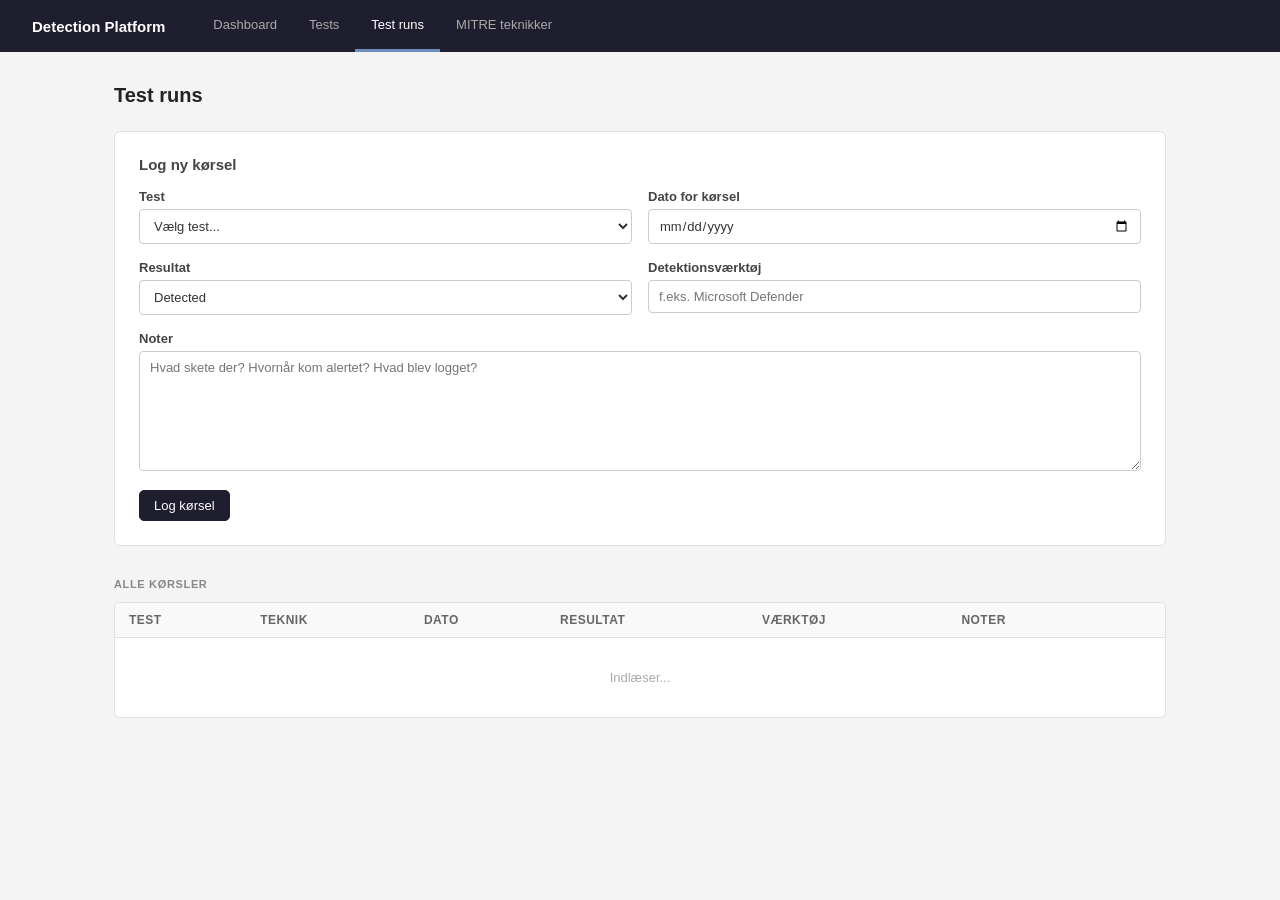
==== src/main/resources/static/runs.html @ 49f445f4 "Frontend initial setup (html, js, css)" ====
<!DOCTYPE html>
<html lang="da">
<head>
    <meta charset="UTF-8">
    <title>Detection Platform – Test runs</title>
    <link rel="stylesheet" href="style.css">
</head>
<body>

<nav>
    <a class="nav-brand" href="index.html">Detection Platform</a>
    <div class="nav-links">
        <a href="index.html">Dashboard</a>
        <a href="tests.html">Tests</a>
        <a href="runs.html" class="active">Test runs</a>
        <a href="techniques.html">MITRE teknikker</a>
    </div>
</nav>

<div class="container">
    <h1>Test runs</h1>

    <div class="form-card">
        <h2>Log ny kørsel</h2>
        <div id="run-alert" class="alert"></div>

        <div class="form-row">
            <div class="form-group">
                <label>Test</label>
                <select id="run-test">
                    <option value="">Vælg test...</option>
                </select>
            </div>
            <div class="form-group">
                <label>Dato for kørsel</label>
                <input type="date" id="run-date">
            </div>
        </div>

        <div class="form-row">
            <div class="form-group">
                <label>Resultat</label>
                <select id="run-result">
                    <option value="DETECTED">Detected</option>
                    <option value="NOT_DETECTED">Not detected</option>
                    <option value="PARTIAL">Partial</option>
                </select>
            </div>
            <div class="form-group">
                <label>Detektionsværktøj</label>
                <input type="text" id="run-tool" placeholder="f.eks. Microsoft Defender">
            </div>
        </div>

        <div class="form-group">
            <label>Noter</label>
            <textarea id="run-notes" placeholder="Hvad skete der? Hvornår kom alertet? Hvad blev logget?"></textarea>
        </div>

        <button class="btn btn-primary" onclick="createRun()">Log kørsel</button>
    </div>

    <div class="section-label">Alle kørsler</div>
    <div class="table-wrap">
        <table>
            <thead>
                <tr>
                    <th>Test</th>
                    <th>Teknik</th>
                    <th>Dato</th>
                    <th>Resultat</th>
                    <th>Værktøj</th>
                    <th>Noter</th>
                    <th></th>
                </tr>
            </thead>
            <tbody id="runs-table">
                <tr><td colspan="7" class="empty">Indlæser...</td></tr>
            </tbody>
        </table>
    </div>
</div>

<script src="app.js"></script>
<script>
async function loadPage() {
    const [tests, runs] = await Promise.all([fetchTests(), fetchRuns()]);

    const select = document.getElementById('run-test');
    tests.forEach(t => {
        const opt = document.createElement('option');
        opt.value = t.id;
        opt.textContent = `${t.name} (${t.technique.techniqueId})`;
        select.appendChild(opt);
    });

    const today = new Date().toISOString().split('T')[0];
    document.getElementById('run-date').value = today;

    renderRuns(runs);
}

function renderRuns(runs) {
    const tbody = document.getElementById('runs-table');
    if (runs.length === 0) {
        tbody.innerHTML = '<tr><td colspan="7" class="empty">Ingen kørsler logget endnu</td></tr>';
        return;
    }
    const sorted = [...runs].reverse();
    tbody.innerHTML = sorted.map(r => `
        <tr>
            <td>${r.test.name}</td>
            <td><span class="mitre-id">${r.test.technique.techniqueId}</span></td>
            <td>${formatDate(r.runDate)}</td>
            <td>${resultBadge(r.result)}</td>
            <td>${r.detectionTool || '–'}</td>
            <td style="max-width:200px; overflow:hidden; text-overflow:ellipsis; white-space:nowrap;" title="${r.notes || ''}">${r.notes || '–'}</td>
            <td>
                <button class="btn btn-sm btn-danger" onclick="deleteRun(${r.id})">Slet</button>
            </td>
        </tr>
    `).join('');
}

async function createRun() {
    const testId = document.getElementById('run-test').value;
    const runDate = document.getElementById('run-date').value;
    const result = document.getElementById('run-result').value;
    const detectionTool = document.getElementById('run-tool').value.trim();
    const notes = document.getElementById('run-notes').value.trim();

    if (!testId || !runDate) {
        showAlert('run-alert', 'error', 'Vælg venligst en test og en dato.');
        return;
    }

    const res = await fetch(`${API}/runs`, {
        method: 'POST',
        headers: { 'Content-Type': 'application/json' },
        body: JSON.stringify({ testId: parseInt(testId), runDate, result, detectionTool, notes })
    });

    if (res.ok) {
        showAlert('run-alert', 'success', 'Kørsel logget!');
        document.getElementById('run-notes').value = '';
        document.getElementById('run-tool').value = '';
        renderRuns(await fetchRuns());
    } else {
        showAlert('run-alert', 'error', 'Noget gik galt. Prøv igen.');
    }
}

async function deleteRun(id) {
    if (!confirm('Slet denne kørsel?')) return;
    await fetch(`${API}/runs/${id}`, { method: 'DELETE' });
    renderRuns(await fetchRuns());
}

loadPage();
</script>
</body>
</html>
---- src/main/resources/static/style.css ----
* {
    box-sizing: border-box;
    margin: 0;
    padding: 0;
}

body {
    font-family: Arial, Helvetica, sans-serif;
    font-size: 14px;
    background-color: #f4f4f4;
    color: #333;
}

/* Navigation */
nav {
    background-color: #1e1e2e;
    padding: 0 2rem;
    display: flex;
    align-items: center;
    gap: 2rem;
    height: 52px;
    position: sticky;
    top: 0;
    z-index: 100;
}

.nav-brand {
    color: #fff;
    font-size: 15px;
    font-weight: bold;
    text-decoration: none;
    white-space: nowrap;
}

.nav-links {
    display: flex;
    gap: 0;
}

.nav-links a {
    color: #aaa;
    text-decoration: none;
    padding: 0 16px;
    height: 52px;
    display: flex;
    align-items: center;
    font-size: 13px;
    border-bottom: 3px solid transparent;
    transition: color 0.15s;
}

.nav-links a:hover {
    color: #fff;
}

.nav-links a.active {
    color: #fff;
    border-bottom: 3px solid #6c8ebf;
}

/* Layout */
.container {
    max-width: 1100px;
    margin: 2rem auto;
    padding: 0 1.5rem;
}

h1 {
    font-size: 20px;
    margin-bottom: 1.5rem;
    color: #222;
}

h2 {
    font-size: 15px;
    margin-bottom: 1rem;
    color: #444;
    font-weight: 600;
}

/* Stat kort */
.stats {
    display: grid;
    grid-template-columns: repeat(auto-fit, minmax(160px, 1fr));
    gap: 1rem;
    margin-bottom: 2rem;
}

.stat-card {
    background: #fff;
    border: 1px solid #e0e0e0;
    border-radius: 6px;
    padding: 1.2rem;
}

.stat-card .label {
    font-size: 12px;
    color: #888;
    margin-bottom: 6px;
}

.stat-card .value {
    font-size: 26px;
    font-weight: bold;
    color: #222;
}

.stat-card .value.green { color: #2d7a2d; }
.stat-card .value.red   { color: #b33; }
.stat-card .value.amber { color: #a06000; }

/* Tabel */
.table-wrap {
    background: #fff;
    border: 1px solid #e0e0e0;
    border-radius: 6px;
    margin-bottom: 2rem;
    overflow: hidden;
}

.table-header {
    display: flex;
    justify-content: space-between;
    align-items: center;
    padding: 1rem 1.25rem;
    border-bottom: 1px solid #e0e0e0;
}

table {
    width: 100%;
    border-collapse: collapse;
}

thead th {
    background: #f9f9f9;
    text-align: left;
    padding: 10px 14px;
    font-size: 12px;
    font-weight: 600;
    color: #666;
    border-bottom: 1px solid #e0e0e0;
    text-transform: uppercase;
    letter-spacing: 0.04em;
}

tbody td {
    padding: 10px 14px;
    border-bottom: 1px solid #f0f0f0;
    color: #333;
    vertical-align: middle;
}

tbody tr:last-child td {
    border-bottom: none;
}

tbody tr:hover {
    background: #fafafa;
}

/* Badges */
.badge {
    display: inline-block;
    font-size: 11px;
    padding: 3px 10px;
    border-radius: 99px;
    font-weight: 600;
}

.badge.detected    { background: #e6f4ea; color: #1e6b2e; }
.badge.not_detected { background: #fce8e8; color: #8b1c1c; }
.badge.partial     { background: #fff3cd; color: #7a5000; }
.badge.custom      { background: #e8f0fc; color: #1a4799; }
.badge.art         { background: #f0f0f0; color: #555; border: 1px solid #ddd; }

.mitre-id {
    font-family: monospace;
    font-size: 12px;
    color: #666;
    margin-right: 4px;
}

/* Knapper */
.btn {
    display: inline-block;
    padding: 7px 14px;
    border-radius: 5px;
    border: 1px solid #ccc;
    background: #fff;
    color: #333;
    font-size: 13px;
    cursor: pointer;
    text-decoration: none;
    transition: background 0.15s;
}

.btn:hover { background: #f0f0f0; }

.btn-primary {
    background: #1e1e2e;
    color: #fff;
    border-color: #1e1e2e;
}

.btn-primary:hover { background: #2e2e4e; }

.btn-danger {
    background: #fff;
    color: #b33;
    border-color: #e0a0a0;
}

.btn-danger:hover { background: #fce8e8; }

.btn-sm {
    padding: 4px 10px;
    font-size: 12px;
}

/* Formular */
.form-card {
    background: #fff;
    border: 1px solid #e0e0e0;
    border-radius: 6px;
    padding: 1.5rem;
    margin-bottom: 2rem;
}

.form-group {
    margin-bottom: 1rem;
}

.form-group label {
    display: block;
    font-size: 13px;
    font-weight: 600;
    color: #444;
    margin-bottom: 5px;
}

.form-group input,
.form-group select,
.form-group textarea {
    width: 100%;
    padding: 8px 10px;
    border: 1px solid #ccc;
    border-radius: 4px;
    font-size: 13px;
    font-family: inherit;
    color: #333;
    background: #fff;
}

.form-group textarea {
    min-height: 120px;
    resize: vertical;
}

.form-group textarea.yaml {
    font-family: monospace;
    font-size: 12px;
    min-height: 200px;
    background: #1e1e2e;
    color: #d4d4d4;
    border-color: #444;
}

.form-group input:focus,
.form-group select:focus,
.form-group textarea:focus {
    outline: none;
    border-color: #6c8ebf;
}

.form-row {
    display: grid;
    grid-template-columns: 1fr 1fr;
    gap: 1rem;
}

/* Sektion label */
.section-label {
    font-size: 11px;
    font-weight: 700;
    color: #888;
    text-transform: uppercase;
    letter-spacing: 0.06em;
    margin-bottom: 0.75rem;
}

/* Tom tilstand */
.empty {
    padding: 2rem;
    text-align: center;
    color: #aaa;
    font-size: 13px;
}

/* Alert */
.alert {
    padding: 10px 14px;
    border-radius: 5px;
    font-size: 13px;
    margin-bottom: 1rem;
    display: none;
}

.alert.success { background: #e6f4ea; color: #1e6b2e; border: 1px solid #b7dfc0; }
.alert.error   { background: #fce8e8; color: #8b1c1c; border: 1px solid #f0a0a0; }
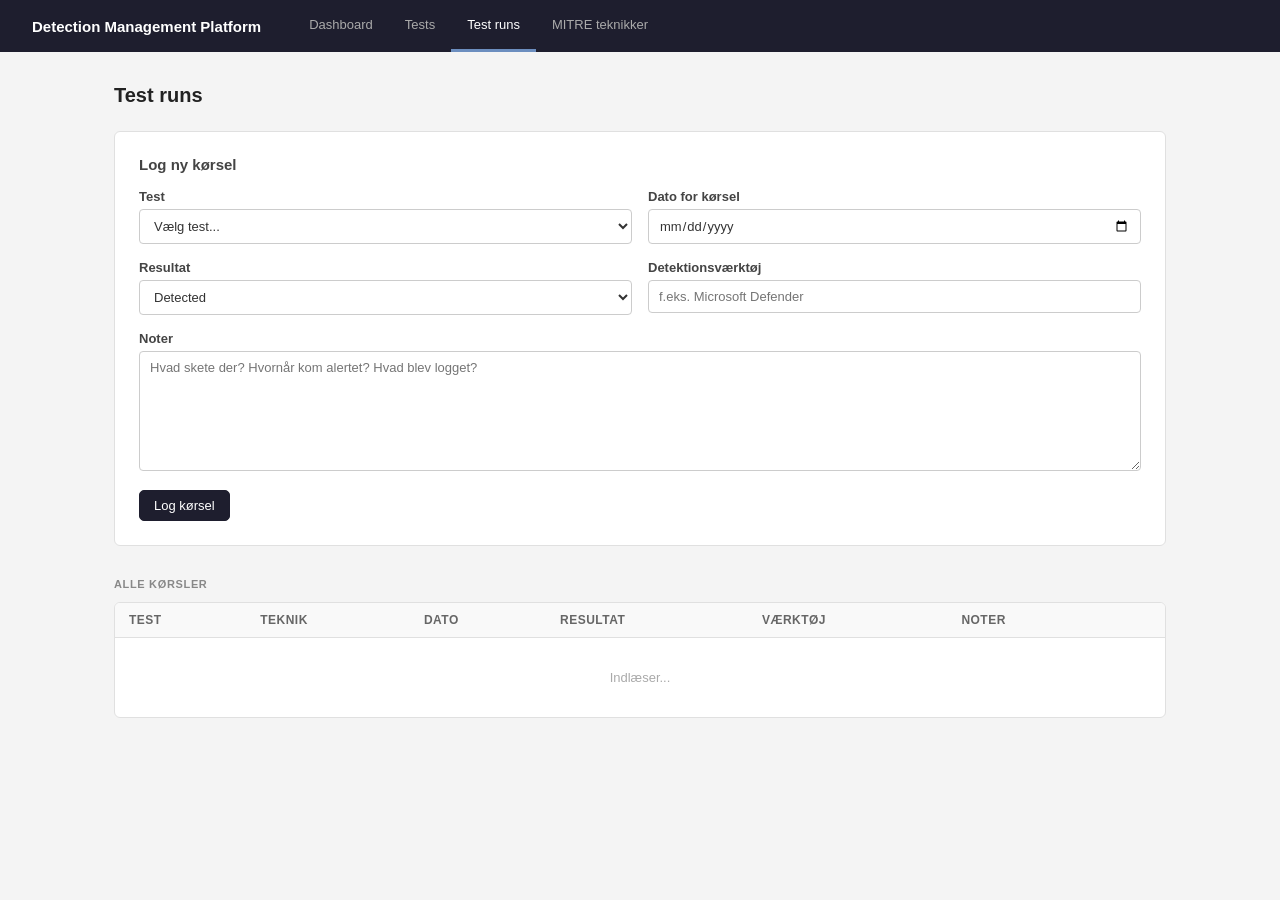
==== commit f474ccf8: "Added technique coverage to dashboard and clean up in html" ====
--- a/src/main/resources/static/runs.html
+++ b/src/main/resources/static/runs.html
@@ -2,13 +2,13 @@
 <html lang="da">
 <head>
     <meta charset="UTF-8">
-    <title>Detection Platform – Test runs</title>
+    <title>Detection Management Platform – Test runs</title>
     <link rel="stylesheet" href="style.css">
 </head>
 <body>
 
 <nav>
-    <a class="nav-brand" href="index.html">Detection Platform</a>
+    <a class="nav-brand" href="index.html">Detection Management Platform</a>
     <div class="nav-links">
         <a href="index.html">Dashboard</a>
         <a href="tests.html">Tests</a>
@@ -81,8 +81,36 @@
     </div>
 </div>
 
+<div id="notes-modal" style="display:none; position:fixed; inset:0; background:rgba(0,0,0,0.5); z-index:1000; align-items:center; justify-content:center;">
+    <div style="background:white; border-radius:8px; padding:24px; max-width:700px; width:90%; max-height:80vh; display:flex; flex-direction:column;">
+        <div style="display:flex; justify-content:space-between; align-items:center; margin-bottom:16px;">
+            <strong id="notes-modal-title">Noter</strong>
+            <button class="btn btn-sm" onclick="closeNotes()">Luk</button>
+        </div>
+        <p id="notes-modal-content" style="overflow:auto; margin:0; white-space:pre-wrap;"></p>
+    </div>
+</div>
+
 <script src="app.js"></script>
 <script>
+let allRuns = [];
+
+function showNotes(id) {
+    const run = allRuns.find(r => r.id === id);
+    if (!run) return;
+    document.getElementById('notes-modal-title').textContent = `${run.test.name} – ${formatDate(run.runDate)}`;
+    document.getElementById('notes-modal-content').textContent = run.notes;
+    document.getElementById('notes-modal').style.display = 'flex';
+}
+
+function closeNotes() {
+    document.getElementById('notes-modal').style.display = 'none';
+}
+
+document.getElementById('notes-modal').addEventListener('click', function(e) {
+    if (e.target === this) closeNotes();
+});
+
 async function loadPage() {
     const [tests, runs] = await Promise.all([fetchTests(), fetchRuns()]);
 
@@ -97,6 +125,7 @@
     const today = new Date().toISOString().split('T')[0];
     document.getElementById('run-date').value = today;
 
+    allRuns = runs;
     renderRuns(runs);
 }
 
@@ -114,7 +143,7 @@
             <td>${formatDate(r.runDate)}</td>
             <td>${resultBadge(r.result)}</td>
             <td>${r.detectionTool || '–'}</td>
-            <td style="max-width:200px; overflow:hidden; text-overflow:ellipsis; white-space:nowrap;" title="${r.notes || ''}">${r.notes || '–'}</td>
+            <td>${r.notes ? `<button class="btn btn-sm" onclick="showNotes(${r.id})">Vis</button>` : '–'}</td>
             <td>
                 <button class="btn btn-sm btn-danger" onclick="deleteRun(${r.id})">Slet</button>
             </td>
@@ -144,7 +173,8 @@
         showAlert('run-alert', 'success', 'Kørsel logget!');
         document.getElementById('run-notes').value = '';
         document.getElementById('run-tool').value = '';
-        renderRuns(await fetchRuns());
+        allRuns = await fetchRuns();
+        renderRuns(allRuns);
     } else {
         showAlert('run-alert', 'error', 'Noget gik galt. Prøv igen.');
     }
@@ -153,7 +183,8 @@
 async function deleteRun(id) {
     if (!confirm('Slet denne kørsel?')) return;
     await fetch(`${API}/runs/${id}`, { method: 'DELETE' });
-    renderRuns(await fetchRuns());
+    allRuns = await fetchRuns();
+    renderRuns(allRuns);
 }
 
 loadPage();
--- a/src/main/resources/static/style.css
+++ b/src/main/resources/static/style.css
@@ -76,6 +76,49 @@
     margin-bottom: 1rem;
     color: #444;
     font-weight: 600;
+}
+
+/* Coverage hero */
+.coverage-hero {
+    background: #fff;
+    border: 1px solid #e0e0e0;
+    border-radius: 6px;
+    padding: 1.4rem 1.5rem;
+    margin-bottom: 1rem;
+}
+
+.coverage-hero-text {
+    display: flex;
+    align-items: baseline;
+    gap: 0.6rem;
+    margin-bottom: 0.9rem;
+}
+
+.coverage-hero-count {
+    font-size: 36px;
+    font-weight: bold;
+    color: #222;
+    line-height: 1;
+}
+
+.coverage-hero-label {
+    font-size: 13px;
+    color: #888;
+}
+
+.coverage-bar-bg {
+    height: 7px;
+    background: #eeeeee;
+    border-radius: 99px;
+    overflow: hidden;
+}
+
+.coverage-bar-fill {
+    height: 100%;
+    background: #2d7a2d;
+    border-radius: 99px;
+    width: 0%;
+    transition: width 0.4s ease;
 }
 
 /* Stat kort */
